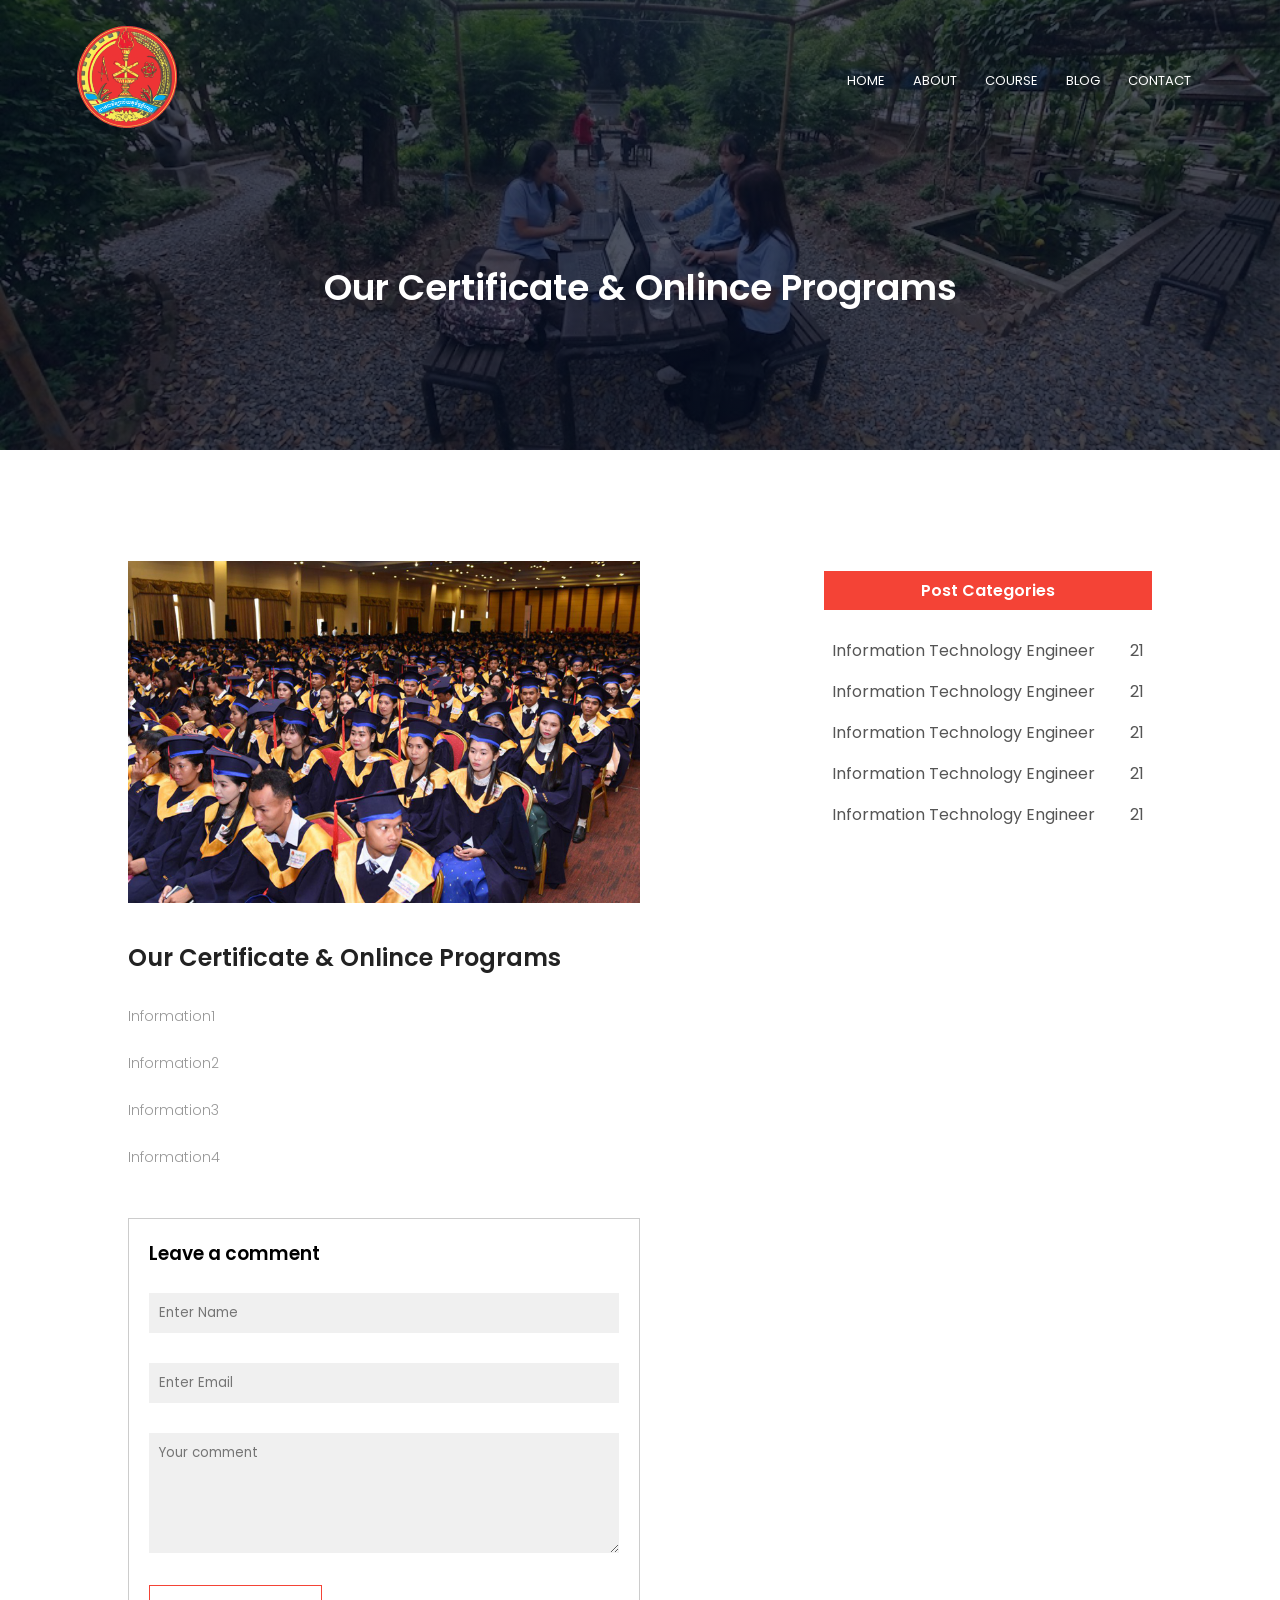
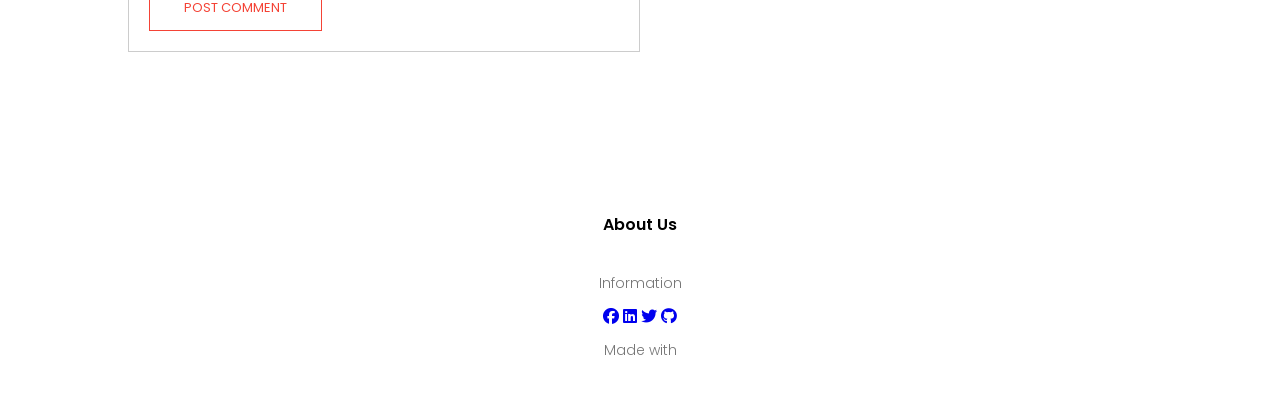
==== blog.html @ 98dee576 "push files" ====
<!DOCTYPE html>
<html lang="en">
<head>
    <meta charset="UTF-8">
    <meta name="viewport" content="width=device-width, initial-scale=1.0">
    <title>RUPP website</title>
    <link rel="stylesheet" href="style.css">
    <link rel="stylesheet" href="https://cdnjs.cloudflare.com/ajax/libs/font-awesome/6.5.2/css/all.min.css">
</head>
<body>
<section class="sub-header">
    <nav>
        <a href="index.html"><img src="./images/rupp_logo.png" ></a>
        <div class="nav-links" id="navLinks">
            <i class="fa fa-times" onclick="hideMenu()"></i>

            <ul>
                <li><a href="index.html">HOME</a></li>
                <li><a href="about.html">ABOUT</a></li>
                <li><a href="course.html">COURSE</a></li>
                <li><a href="blog.html">BLOG</a></li>
                <li><a href="contact.html">CONTACT</a></li>
            </ul>
        </div>
        <i class="fa fa-bars" onclick="showMenu()"></i>
    </nav>
        <h1>Our Certificate & Onlince Programs </h1>
</section>

<!----- blog page content ----->

<section class="blog-content">
    <div class="row">
        <div class="blog-left">
            <img src="images/graduates.jpg" >
            <h2>Our Certificate & Onlince Programs</h2>
            <p>Information1</p>
            <br>
            <p>Information2</p>
            <br>
            <p>Information3</p>
            <br>
            <p>Information4</p>

            <div class="comment-box">

                <h3>Leave a comment</h3>

                <form class="comment-form">
                    <input type="text" placeholder="Enter Name">
                    <input type="email" placeholder="Enter Email">
                    <textarea rows="5" placeholder="Your comment"></textarea>
                    <button type="submit" class="hero-btn red-btn">POST COMMENT</button>
                </form>
            </div>                     



        </div>
        <div class="blog-right">
            <h3>Post Categories</h3>
            <div>
                <span>Information Technology Engineer</span>
                <span>21</span>
            </div>
            <div>
                <span>Information Technology Engineer</span>
                <span>21</span>
            </div>
            <div>
                <span>Information Technology Engineer</span>
                <span>21</span>
            </div>
            <div>
                <span>Information Technology Engineer</span>
                <span>21</span>
            </div>
            <div>
                <span>Information Technology Engineer</span>
                <span>21</span>
            </div>
        </div>
    </div>
</section>

<!----- Footer ----->

<section class="footer">
    <h4>About Us</h4>
    <p>Information</p>
    <div class="icons">
        <a href="#"><i class="fa-brands fa-facebook"></i></a>
        <a href="#"><i class="fa-brands fa-linkedin"></i></a>
        <a href="#"><i class="fa-brands fa-twitter"></i></a>
        <a href="#"><i class="fa-brands fa-github"></i></a>
    </div>
    <p>Made with</p>
</section>







<!-----JavaScript for Toggle Menu----->

<script>

    var navLinks = document.getElementById("navLinks");
    function showMenu(){
        navLinks.style.right = "0";
    }
     function hideMenu(){
        navLinks.style.right = "-200px";
    }

</script>

</body>
</html>
---- style.css ----
@import url(https://fonts.googleapis.com/css2?family=Poppins%3Awght%40100%3B200%3B300%3B400%3B500%3B600&display=swap%27%29%3B);

*{
    margin: 0;
    padding: 0;
    font-family: 'Poppins', 'sans-serif';
}
.header{
    min-height: 100vh;
    width: 100%;
    background-image: 
    linear-gradient(rgba(4,9,30,0.7),rgba(4,9,30,0.7)),url(./images/Pages.jpg);
    background-position: center;
    background-size: cover;
    position: relative;
}
nav{
    display: flex;
    padding: 2% 6%;
    justify-content: space-between;
    align-items: center;
}
nav img{
    width: 100px;
}
.nav-links{
    flex: 1;
    text-align: right;
}
.nav-links ul li{
    list-style: none;
    display: inline-block;
    padding: 8px 12px;
    position: relative;
}
.nav-links ul li a{
    color: #fff;
    text-decoration: none;
    font-size: 13px;
}
.nav-links ul li::after{
    content: '';
    width: 0%;
    height: 2px;
    background: #f44336;
    display: block;
    margin: auto;
    transition: 0.3s;
}
.nav-links ul li:hover:after{
    width: 100%;
}
.text-box{
    width: 90%;
    color: #fff;
    position: absolute;
    top: 50%;
    left: 50%;
    transform: translate(-50%, -50%);
    text-align: center;
}
.text-box h1{
    font-size: 62px;
}
.text-box p{
    margin: 10px 0 40px;
    font-size: 14px;
    color: #fff;
}
.hero-btn{
    display: inline-block;
    text-decoration: none;
    color: #fff;
    border: 1px solid #fff;
    padding: 12px 34px;
    font-size: 13px;
    background: transparent;
    position: relative;
    cursor: pointer;
}
.hero-btn:hover{
    border: 1px solid #f44336;
    background:#f44336;
    transition: 1s;
}
nav .fa{
    display: none;
}

@media(max-width: 700px){
    .text-box h1{
        font-size: 20px;
    }
    .nav-links ul li{
        display: block;
    }
    .nav-links{
        position: fixed;
        background: #f44336;
        height: 100vh;
        width: 200px;
        top: 0;
        right: -200px;
        text-align: left;
        z-index: 2;
        transition: 1s;
    }
    nav .fa{
        display: block;
        color: #fff;
        margin: 10px;
        font-size: 22px;
        cursor: pointer;
    }
    .nav-links ul{
        padding: 30px;
    }
}

/*----- course -----*/

.course{
    width: 80%;
    margin: auto;
    text-align: center;
    padding-top: 100px;
}
h1{
    font-size: 36px;
    font-weight: 600;
}
p{
    color: #777;
    font-size: 14px;
    font-weight: 300;
    line-height: 22px;
    padding: 10px;
}

.row{
    margin-top: 5%;
    display: flex;
    justify-content: space-between;
}
.course-col{
    flex-basis: 31%;
    background: #fff3f3;
    border-radius: 10px;
    margin-bottom: 5%;
    padding: 20px 12px;
    box-sizing: border-box;
    transition: 0.5s;
}
h3{
    text-align: center;
    font-weight: 600;
    margin: 10px 0;
}
.course-col:hover{
    box-shadow: 0 0 20px 0px rgba(0, 0, 0, 0.2);
}
@media(max-width: 700px){
    .row{
        flex-direction: column;
    }
}

/*----- campus -----*/

.campus{
    width: 80%;
    margin: auto;
    text-align: center;
    padding-top: 50px;
}
.camus-col{
    flex-basis: 32%;
    border-radius: 10px;
    margin-bottom: 30px;
    position: relative;
    overflow: hidden;
}
.camus-col img{
    width: 100%;
    display: block;
}
.layer{
    background: transparent;
    height: 100%;
    width: 100%;
    position: absolute;
    top: 0;
    left: 0;
    transform: 0.5s;
}
.layer:hover{
    background: rgba(227, 182, 182, 0.7);
}
.layer h3{
    width: 100%;
    font-weight: 500;
    color: #fff;
    font-size: 26px;
    bottom: 0;
    left: 50%;
    transform: translateX(-50%);
    position: absolute;
    transition: 0.5s;
}
.layer:hover h3{
    bottom: 49%;
    opacity: 1;
}

/*----- facilities -----*/


.facilities{
    width: 80%;
    margin: auto;
    text-align: center;
    padding-top: 100;
}
.facilities-col{
    flex-basis: 31%;
    border-radius: 10px;
    margin-bottom: 5%;
    text-align: left;
}
.facilities-col img{
    width: 100%;
    border-radius: 10px;
}
.facilities-col p{
    padding: 0;
}
.facilities-col h3{
    margin-top: 16px;
    margin-bottom: 15px;
    text-align: left;
}

/*----- testimonials -----*/

.testimonials{
    width: 80%;
    margin: auto;
    padding-top: 100px;
    text-align: center;
}
.testimonial-col{
    flex-basis: 44%;
    border-radius: 10px;
    margin-bottom: 5%;
    text-align: left;
    background: #fff3f3;
    padding: 25px;
    cursor: pointer;
    display: flex;
}
.testimonial-col img{
    height: 40px;
    margin-left: 5px;
    margin-right: 30px;
    border-radius: 50%;
}
.testimonial-col p{
    padding: 0;
}
.testimonial-col h3{
    margin-top: 15px;
}
@media(max-width: 700px){
    .testimonial-col img{
        margin-left: 0px;
        margin-right: 15px;
    }
}

/*----- call to action -----*/

.cta{
    margin: 100px auto;
    width: 80%;
    background-image: linear-gradient(rgba(0,0,0,0.7),rgba(0,0,0,0.7)),url(./images/banner2.jpg);
    background-position: center;
    background-size: cover;
    border-radius: 10px;
    text-align: center;
    padding: 100px 0;
}
.cta h1{
    color: #fff;
    margin-bottom: 40px;
    padding: 0;
}

@media(max-width: 700px){
    .cta h1{
        font-size: 24px;
    }
}

/*----- footer -----*/
.footer{
    width: 100%;
    text-align: center;
    padding: 30px 0;
}
.footer h4{
    margin-bottom: 25px;
    margin-top: 20px;
    font-weight: 600;
}


/*----- about us page -----*/
.sub-header{
    height: 50vh;
    width: 100%;
    background-image: linear-gradient(rgba(4,9,30,0.7),rgba(4,9,30,0.7)),url(images/f5e53926-60f8-42d6-bddb-3267a7548a01.jpg);
    background-position: center;
    background-size: cover;
    text-align: center;
    color: #fff;
}
.sub-header h1{
    margin-top: 100px;
}

.about-us{
    width: 70%;
    margin: auto;
    padding-top: 100px;
    padding-bottom: 50px;
}

.about-col{
    flex-basis: 48%;
    padding: 30px 2px;
}
.about-col img{
    width: 100%;
}
.about-col h1{
    padding-top: 0;
}
.about-col p{
    padding: 15px 0 25px;
}

.red-btn{
    border: 1px solid #f44336;
    background: transparent;
    color: #f44336;
}
.red-btn:hover{
    color: #fff;
}

/*----- blog-content -----*/
.blog-content{
    width: 80%;
    margin: auto;
    padding: 60px 0;
}
.blog-left{
    flex-basis: 50%;
}
.blog-left img{
    width: 100%;
}
.blog-left h2{
    color: #222;
    font-weight: 600;
    margin: 30px 0;
}
.blog-left p{
    color: #999;
    padding: 0;
}

.blog-right{
    flex-basis: 32%;
}
.blog-right h3{
    background: #f44336;
    color: #fff;
    padding: 7px 0;
    font-size: 16px;
    margin-bottom: 20px;
}
.blog-right div{
    display: flex;
    align-items: center;
    justify-content: space-between;
    color: #555;
    padding: 8px;
    box-sizing: border-box;
}
.comment-box{
    border: 1px solid #ccc;
    margin: 50px 0;
    padding: 10px 20px;
}
.comment-box h3{
    text-align: left;
}
.comment-form input, .comment-form textarea{
    width: 100%;
    padding: 10px;
    margin: 15px 0;
    box-sizing: border-box;
    border: none;
    outline: none;
    background: #f0f0f0;
}
.comment-form button{
    margin: 10px 0;
}

@media(max-width: 700px){
    .sub-header h1{
        font-size: 24px;
    }
}

/*----- contact us page -----*/
.location{
    width: 80%;
    margin: auto;
    padding: 80px 0;
}
.location iframe{
    width: 100%;
}
.contact-us{
    width: 80%;
    margin: auto;
}

.contact-col{
    flex-basis: 48%;
    margin-bottom: 30px;
}
.contact-col div{
    display: flex;
    align-items: center;
    margin-bottom: 40px;
}
.contact-col div .fa{
    font-size: 28px;
    margin: 10px;
    margin-right: 30px;
}
.contact-col div p{
    padding: 0;
}
.contact-col div h5{
    font-size: 20px;
    margin-bottom: 5px;
    color: #555;
    font-weight: 400;
}
.contact-col input, .contact-col textarea{
    width: 100%;
    padding: 15px;
    margin-bottom: 17px;
    outline: none;
    border: 1px solid #ccc;
    box-sizing: border-box;
}
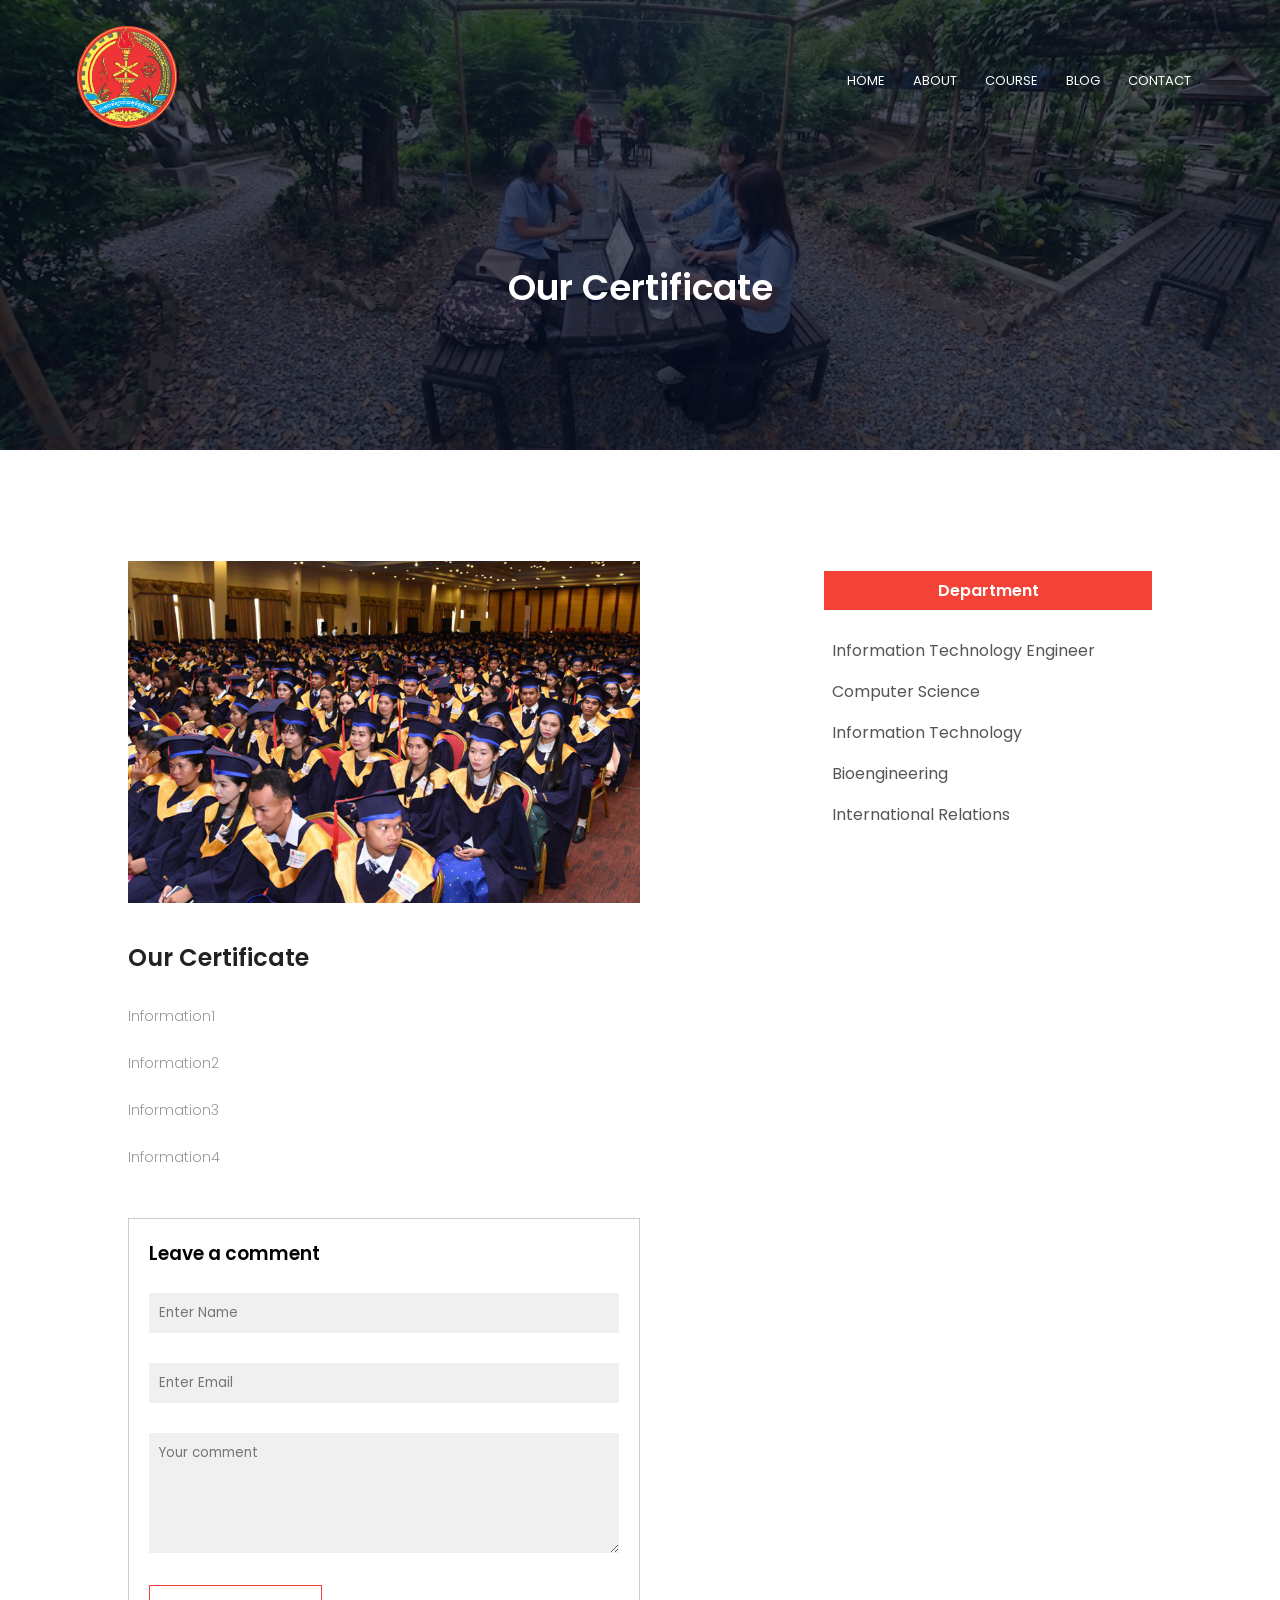
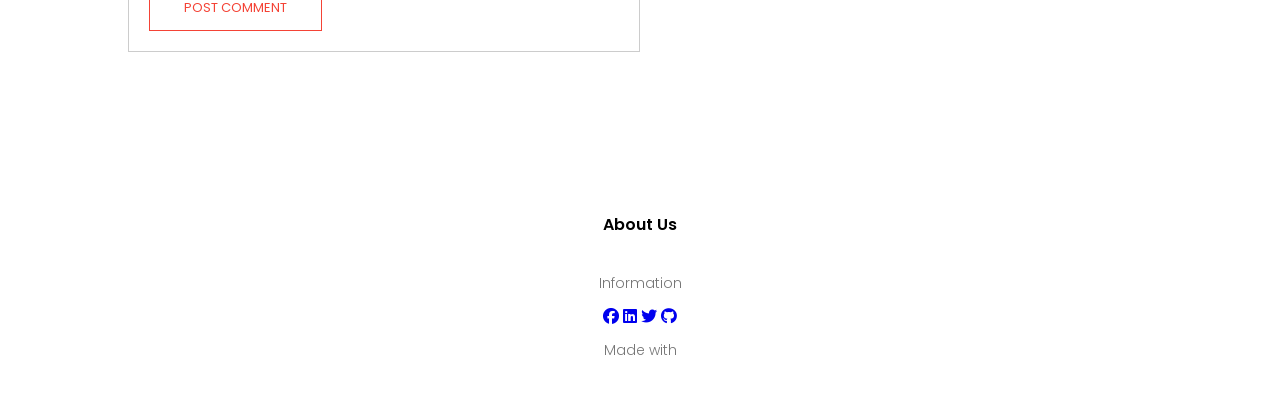
==== commit cea58dd3: "New" ====
--- a/blog.html
+++ b/blog.html
@@ -24,7 +24,7 @@
         </div>
         <i class="fa fa-bars" onclick="showMenu()"></i>
     </nav>
-        <h1>Our Certificate & Onlince Programs </h1>
+        <h1>Our Certificate</h1>
 </section>
 
 <!----- blog page content ----->
@@ -33,7 +33,7 @@
     <div class="row">
         <div class="blog-left">
             <img src="images/graduates.jpg" >
-            <h2>Our Certificate & Onlince Programs</h2>
+            <h2>Our Certificate</h2>
             <p>Information1</p>
             <br>
             <p>Information2</p>
@@ -58,26 +58,21 @@
 
         </div>
         <div class="blog-right">
-            <h3>Post Categories</h3>
+            <h3>Department</h3>
             <div>
                 <span>Information Technology Engineer</span>
-                <span>21</span>
             </div>
             <div>
-                <span>Information Technology Engineer</span>
-                <span>21</span>
+                <span>Computer Science</span>
             </div>
             <div>
-                <span>Information Technology Engineer</span>
-                <span>21</span>
+                <span>Information Technology</span>
             </div>
             <div>
-                <span>Information Technology Engineer</span>
-                <span>21</span>
+                <span>Bioengineering</span>
             </div>
             <div>
-                <span>Information Technology Engineer</span>
-                <span>21</span>
+                <span>International Relations</span>
             </div>
         </div>
     </div>
